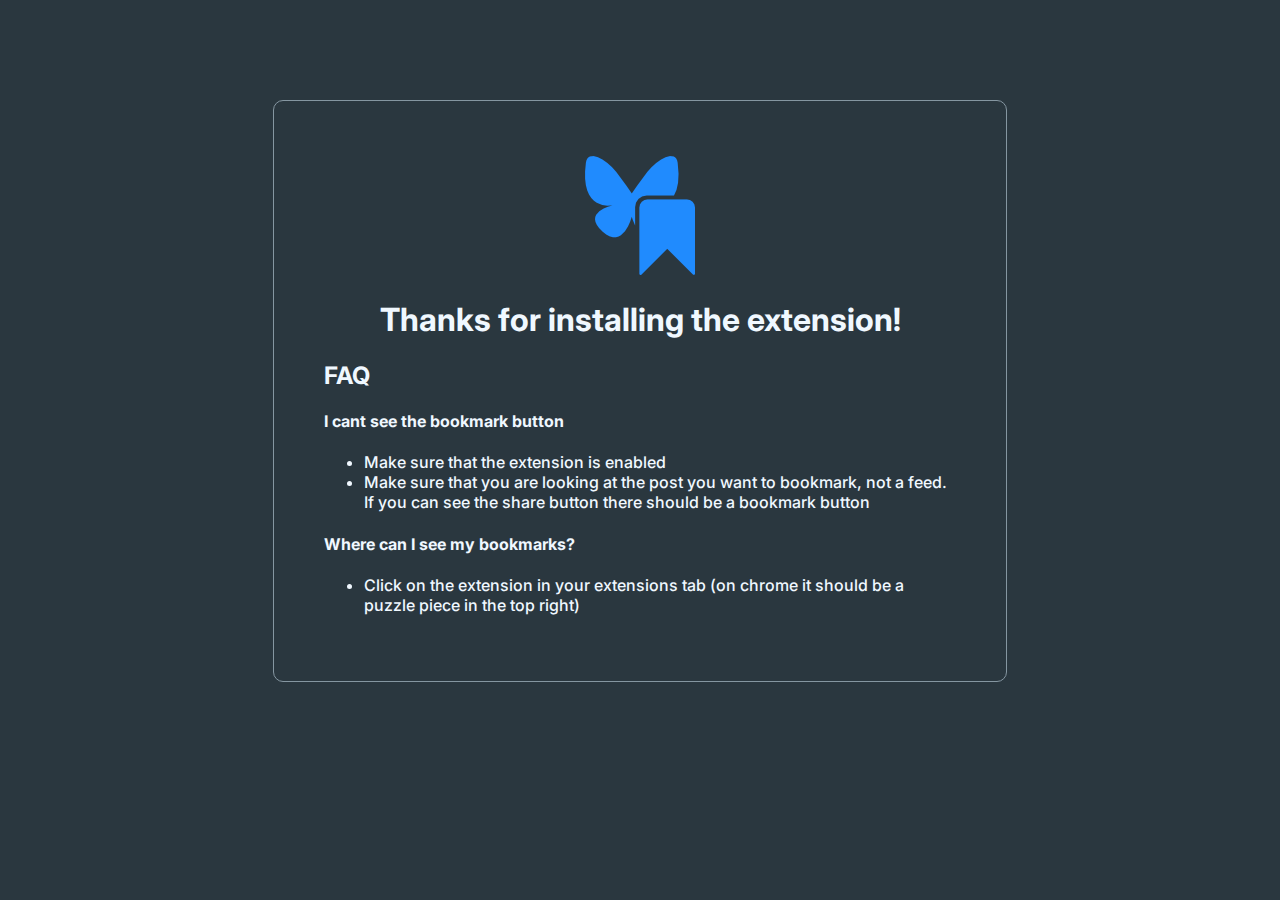
==== install.html @ e082d71d "added install popup" ====
<!DOCTYPE html>
<html lang="en">
<head>
    <meta charset="UTF-8">
    <meta name="viewport" content="width=device-width, initial-scale=1.0">
    <title>Document</title>
    <link rel="stylesheet" href="install.css">
</head>
<body>
    <div>
        <img src="images/logo-128.png" alt="extension icon">
        <h1>Thanks for installing the extension!</h1>
        <h2>FAQ</h3>
        <h4>I cant see the bookmark button</h4>
        <ul>
            <li>Make sure that the extension is enabled</li>
            <li>Make sure that you are looking at the post you want to bookmark, not a feed. If you can see the share button there should be a bookmark button</li>
        </ul>
        <h4>Where can I see my bookmarks?</h4>
        <ul>
            <li>Click on the extension in your extensions tab (on chrome it should be a puzzle piece in the top right)</li>
        </ul>
    </div>
    
</body>
</html>
---- install.css ----
@import url('https://fonts.googleapis.com/css2?family=Almarai&family=Inter:ital,opsz,wght@0,14..32,100..900;1,14..32,100..900&display=swap');

body{
    background-color: #2a373f;
    color: aliceblue;
    font-family: "Inter", sans-serif;
    font-optical-sizing: auto;
    font-weight: 500;
    font-style: normal;
}
div{
    width: 50%;
    border-radius: 10px;
    border-style: solid;
    border-width: 1px;
    border-color: #8596a1;
    padding: 50px;
    margin: auto;
    margin-top: 100px;
}
h1{
    text-align: center;
}
img{
    display: block;
    margin-left: auto;
    margin-right: auto;
}
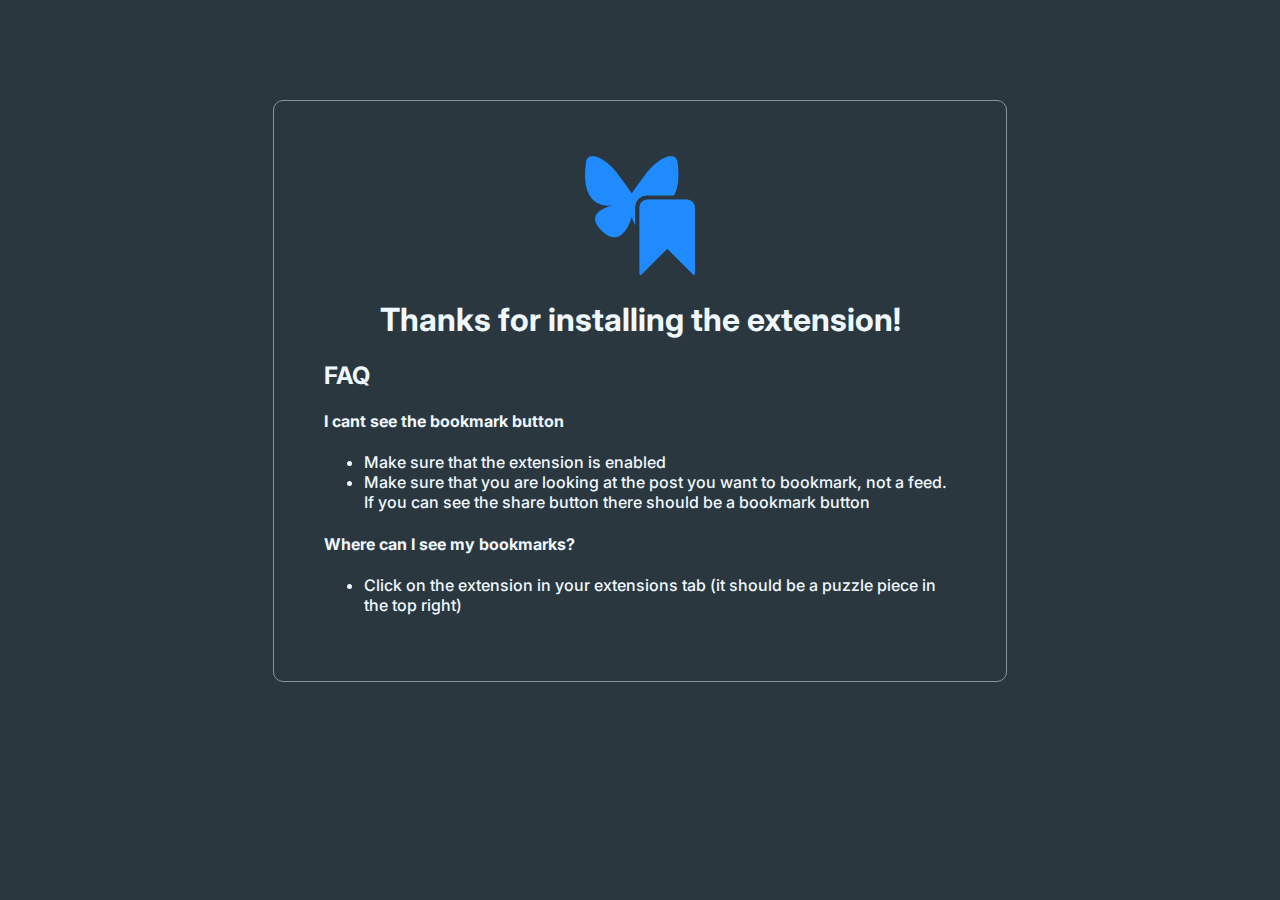
==== commit 5747f1e9: "unchromified install" ====
--- a/install.html
+++ b/install.html
@@ -18,9 +18,8 @@
         </ul>
         <h4>Where can I see my bookmarks?</h4>
         <ul>
-            <li>Click on the extension in your extensions tab (on chrome it should be a puzzle piece in the top right)</li>
+            <li>Click on the extension in your extensions tab (it should be a puzzle piece in the top right)</li>
         </ul>
     </div>
-    
 </body>
 </html>